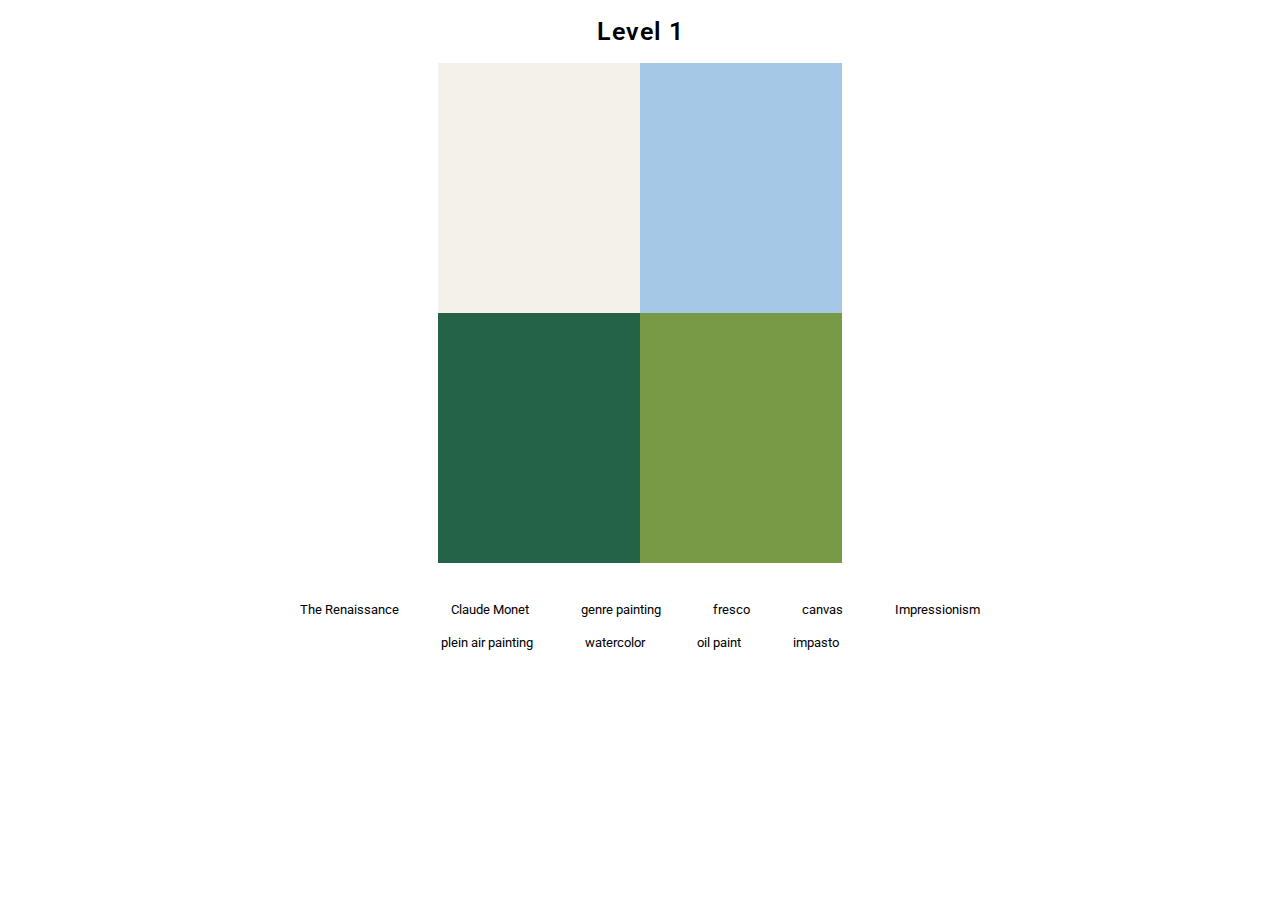
==== level1.html @ 023e7c97 "add home page" ====
<!DOCTYPE html>
<html>
<head>
<link rel="stylesheet" href="css/styles1.css?v=1.0">
<script src="https://ajax.googleapis.com/ajax/libs/jquery/3.5.1/jquery.min.js"></script>
<title>Give me the art!</title>
</head>

<body>
  <div id="level">
    <h1>Level 1</h1>
  </div>

  <div style="text-align: center">
    <div id="left">
    </div>
    <div id="image">
      <div class="row"><div class="column""></div><div class="column"></div></div><div class="row"><div class="column"></div><div class="column"></div>
      </div>
    </div>
    <div id="right">
    </div>
  </div>

  <div id="button-container">
    
  </div>

  <div id="next-level-container" style="text-align: center; display: none;">
    <button onclick="javascript:location.replace('level2.html')">NEXT LEVEL →</button>
  </div>

  <script>
    var textWidth = (window.innerWidth - 404 - 70) / 2;
    console.log(textWidth);
    $("#left, #right").css("width", textWidth);

    var explanation = {
      "Impressionism": "<div class='word'>Impressionism</div>Impressionist art began in France in the 1860s, and Monet was a forerunner in this movement. This style is characterized by small, clear brush strokes, as illustrated in the strokes of the cloud in this painting. Painters of impressionism depicted subjects of daily life, the portrayal of light, and a sense of movement in their works.",
      "genre painting": "<div class='word'>genre painting</div>Genre paintings depict everyday life, showing people doing common activities. This painting shows an everyday Monet family scene, where they are taking a stroll through the French countryside. ",
      "impasto": "<div class='word'>impasto</div>A painting technique where layers of paint are heavily laid down on an area of the work and its strokes are evident. The grass in the painting features many layers of green, in other colors, to help create a sense of movement.",
      "Claude Monet": "<div class='word'>Claude Monet</div>Claude Monet was born in 1840, and was married to Camille Doncieux in 1870, until her untimely death in 1879. Monet finished this painting within hours, and it depicts Madame Monet and their 7 year old son, Jean, on a stroll in Argenteuil. The Monet family lived in Argenteuil, which was then a small rural village northwest of Paris.",
      "canvas": "<div class='word'>canvas</div>The dimensions of the canvas are 100 cm x 81 cm (39 in x 32 in), and is Monet’s largest painting in the 1870s.",
      "oil paint": "<div class='word'>oil paint</div>Oil paint was the most common medium in Impressionism. Some techniques that were used included working wet into wet, to avoid hard and defined brush strokes.",
      "plein air painting": "<div class='word'>plein air painting</div>The act of painting outdoors, Monet painted this piece while he was outside, within a couple of hours. This style of painting enabled him to capture the movement and the light of the moment much better.",
    }

    var correctWords = [
      "Impressionism",
      "genre painting",
      "impasto",
      "Claude Monet",
      "canvas",
      "oil paint",
      "plein air painting",
    ];
    var boxes = [
      ".row:first-child .column:first-child",
      ".row:first-child .column:last-child",
      ".row:last-child .column:first-child",
      ".row:last-child .column:last-child",
    ];
    // the boxes that have 0 opacity 
    var openedBoxes = [];
    var allWords = [
      "The Renaissance", "Claude Monet", "genre painting", "fresco", "canvas", 
      "Impressionism", "plein air painting", "watercolor", "oil paint", "impasto",
    ];

    allWords.forEach(function(word) {
      var cls = "button";
      if (correctWords.includes(word)) {
        cls += " good";
      }
      $("#button-container")
        .append("<button class='" + cls + "'>" + word + "</button>")
        .children("button:last-child")
        .click(function(){
          $(this).prop("disabled",true);
          if (correctWords.includes(word)) {
            // block disappears 
            var i = Math.floor(Math.random()*boxes.length);
            openedBoxes.push(boxes[i]);
            $(boxes[i]).css("opacity", "0");
            boxes.splice(i, 1);

            var parent = "#left";
            if ($("#left div").length >= 4) {
              parent = "#right";
            }
            $(parent).append(explanation[word]);

            if (openedBoxes.length > 3) {
              $(".button.good").each(function(i, elem) {
                if(!$(this).is(":disabled")) {
                  var parent = "#right";
                  $(parent).append(explanation[$(elem).text().trim()]);
                }
              });
              $('#button-container button').prop("disabled",true);
              $("#next-level-container").show();
            }
          }
          else {
            if (openedBoxes.length == 0) {
              return
            }
            // wrong word, block covers a part of the painting again
            $(openedBoxes[0]).css("opacity", "1");
            boxes.push(openedBoxes[0]);
            openedBoxes.shift();
          }
        });
    });
  </script>
</body>
</html>
---- css/styles1.css ----
@import url('https://fonts.googleapis.com/css2?family=Roboto:wght@300;400&display=swap');
@import url('https://fonts.googleapis.com/css2?family=Roboto:wght@300&display=swap');

h1 {
  text-align: center;
  font-family: "Roboto", sans-serif;
  font-weight: 600;
  font-size: 25px;
  letter-spacing: 1px;
}

#left, #right {
  padding-left: 10px;
  padding-right: 10px;
  display: inline-block;
  vertical-align: top;
  text-align: left;
  width: 350px;
  font-family: "Roboto", sans-serif;
  font-weight: 400;
  font-size: 12px;
}

.word {
  padding-top: 15px;
  font-family: "Roboto", sans-serif;
  font-weight: 600;
  font-size: 12px;
  line-height: 25px;  
}

#image {
  display: inline-block;
  width: 404px;
  height: 500px;
  vertical-align: middle;
  background: url('../images/parasol.jpg') no-repeat;
  background-size: contain;
  background-position: center;
}

.row {
  height: 250px;
}

.column {
  display: inline-block;
  width: 202px;
  height: 250px;
}

.row:first-child .column:first-child {
  background-color: #f4f1eb; /* off white */
}

.row:first-child .column:nth-child(2) {
  background-color: #a4c8e5; /* light blue */
}

.row:nth-child(2) .column:first-child {
  background-color: #256349; /* dark green grass */
}

.row:nth-child(2) .column:nth-child(2) {
  background-color: #789945; /* green grass */
}

#button-container {
  width: 60%;
  margin: auto;
  text-align: center;
  padding: 30px 0px 0px 0px;
}

#button-container button {
  border: none;
  background-color: white;
  color: black;
  margin: 8px 20px;
  font-family: "Roboto", sans-serif;
  font-weight: 400;
}

#button-container button:hover {
  color: #5a9cd6; /* blue */
}

#button-container button:disabled {
  color: #b8b8b8; /* light gray */
}

#button-container button.good:disabled {
  color: #63bf5e; /* green */
}

#next-level-container button {
  border: none;
  background-color: white;
  color: black;
  margin: 8px 20px;
  font-family: "Roboto", sans-serif;
  font-weight: 600;
  font-size: 16px;
}

#next-level-container button:hover {
  color: #5a9cd6; /* blue */
}
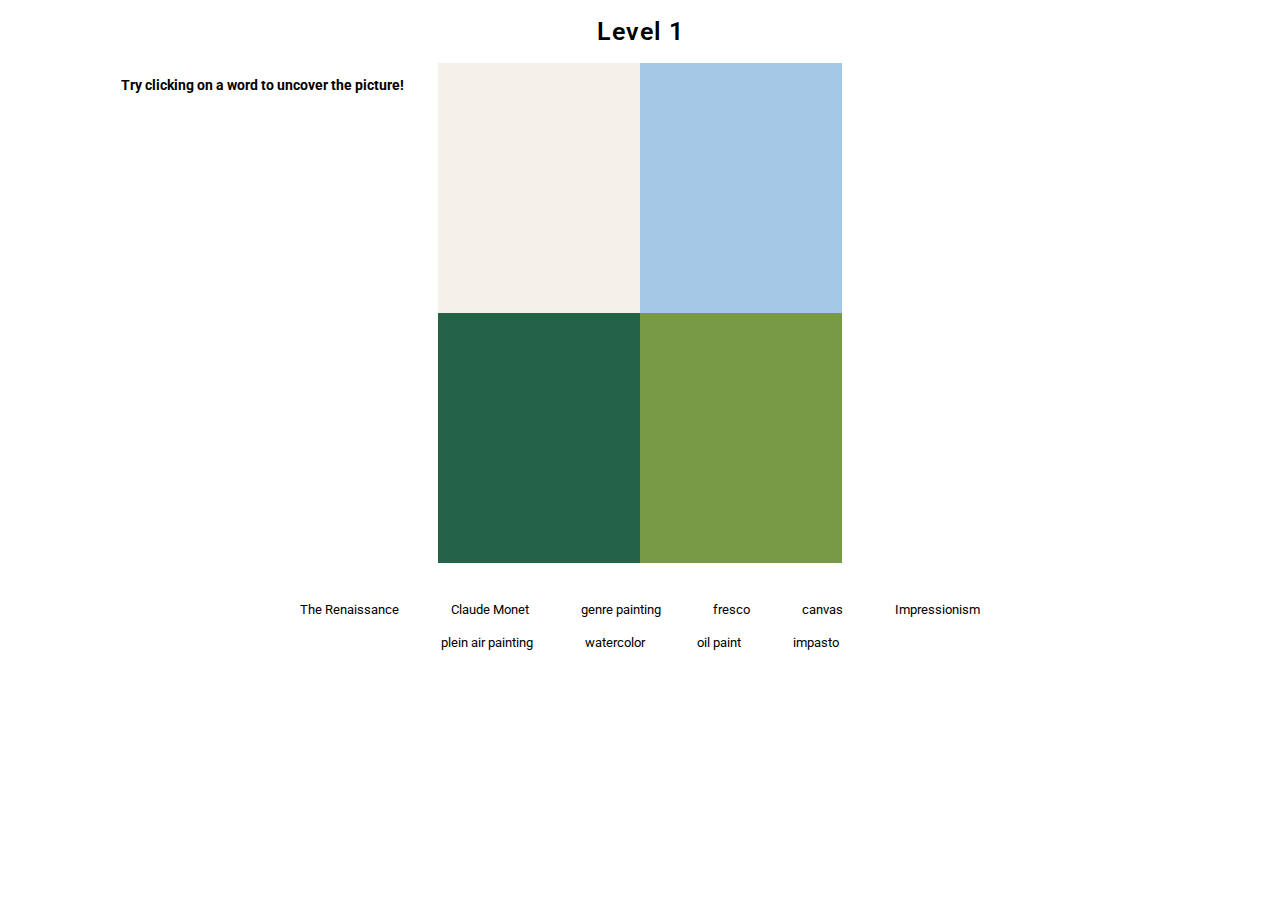
==== commit a4a6e59f: "add directions" ====
--- a/level1.html
+++ b/level1.html
@@ -3,16 +3,18 @@
 <head>
 <link rel="stylesheet" href="css/styles1.css?v=1.0">
 <script src="https://ajax.googleapis.com/ajax/libs/jquery/3.5.1/jquery.min.js"></script>
+<link rel="icon" href="images/icon.png">
 <title>Give me the art!</title>
 </head>
 
 <body>
   <div id="level">
-    <h1>Level 1</h1>
+    <h1 id="level-name">Level 1</h1>
   </div>
 
   <div style="text-align: center">
     <div id="left">
+      <h3 id="directions">Try clicking on a word to uncover the picture!</h3>
     </div>
     <div id="image">
       <div class="row"><div class="column""></div><div class="column"></div></div><div class="row"><div class="column"></div><div class="column"></div>
@@ -76,6 +78,7 @@
         .append("<button class='" + cls + "'>" + word + "</button>")
         .children("button:last-child")
         .click(function(){
+          $("#directions").hide();
           $(this).prop("disabled",true);
           if (correctWords.includes(word)) {
             // block disappears 
@@ -99,6 +102,7 @@
               });
               $('#button-container button').prop("disabled",true);
               $("#next-level-container").show();
+              $("#level-name").append(" - Woman with a Parasol by Claude Monet");
             }
           }
           else {
--- a/css/styles1.css
+++ b/css/styles1.css
@@ -7,6 +7,10 @@
   font-weight: 600;
   font-size: 25px;
   letter-spacing: 1px;
+}
+
+h3 {
+  padding-left: 100px;
 }
 
 #left, #right {
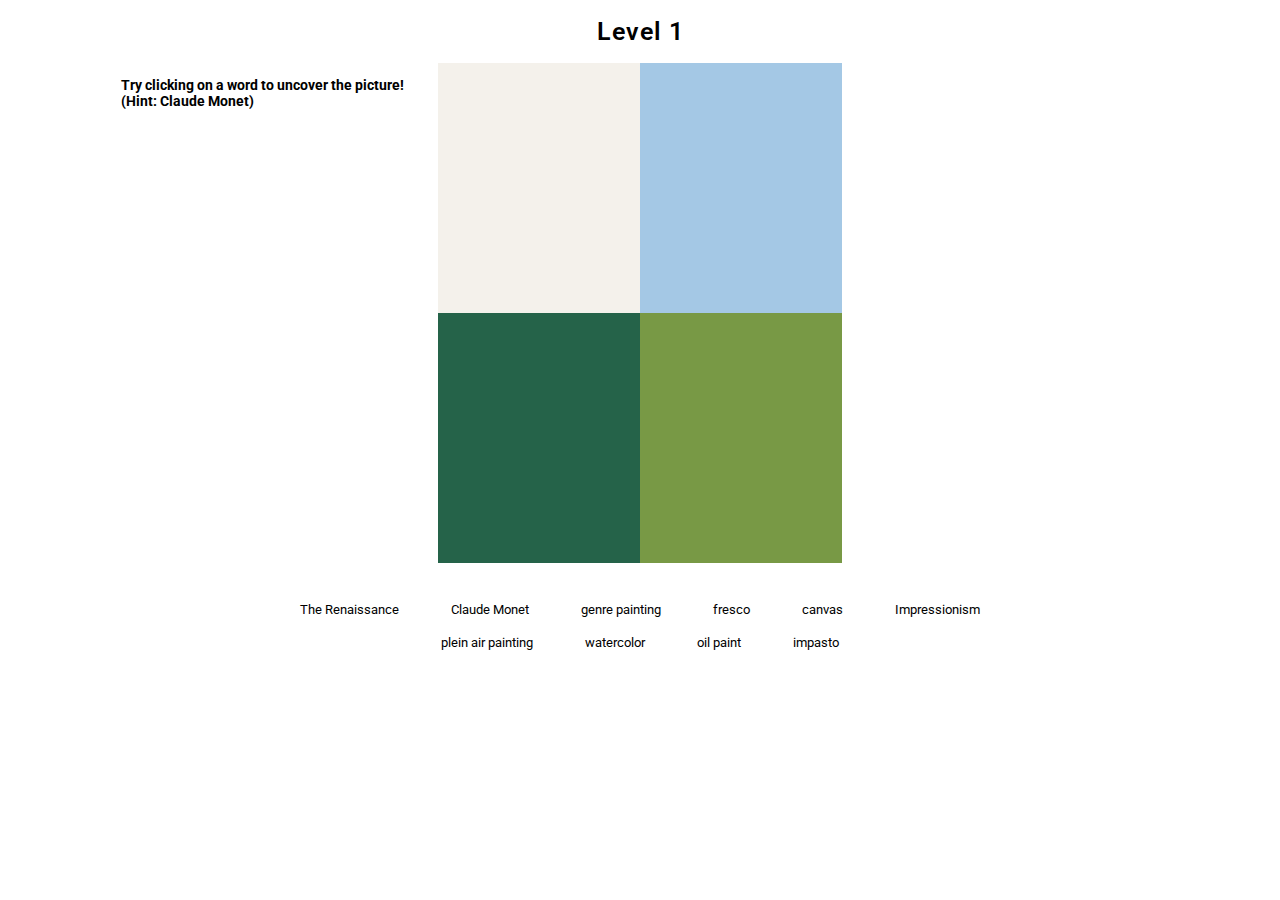
==== commit 3c1c3c5a: "update directions" ====
--- a/level1.html
+++ b/level1.html
@@ -14,7 +14,7 @@
 
   <div style="text-align: center">
     <div id="left">
-      <h3 id="directions">Try clicking on a word to uncover the picture!</h3>
+      <h3 id="directions">Try clicking on a word to uncover the picture!<br>(Hint: Claude Monet)</h3>
     </div>
     <div id="image">
       <div class="row"><div class="column""></div><div class="column"></div></div><div class="row"><div class="column"></div><div class="column"></div>
